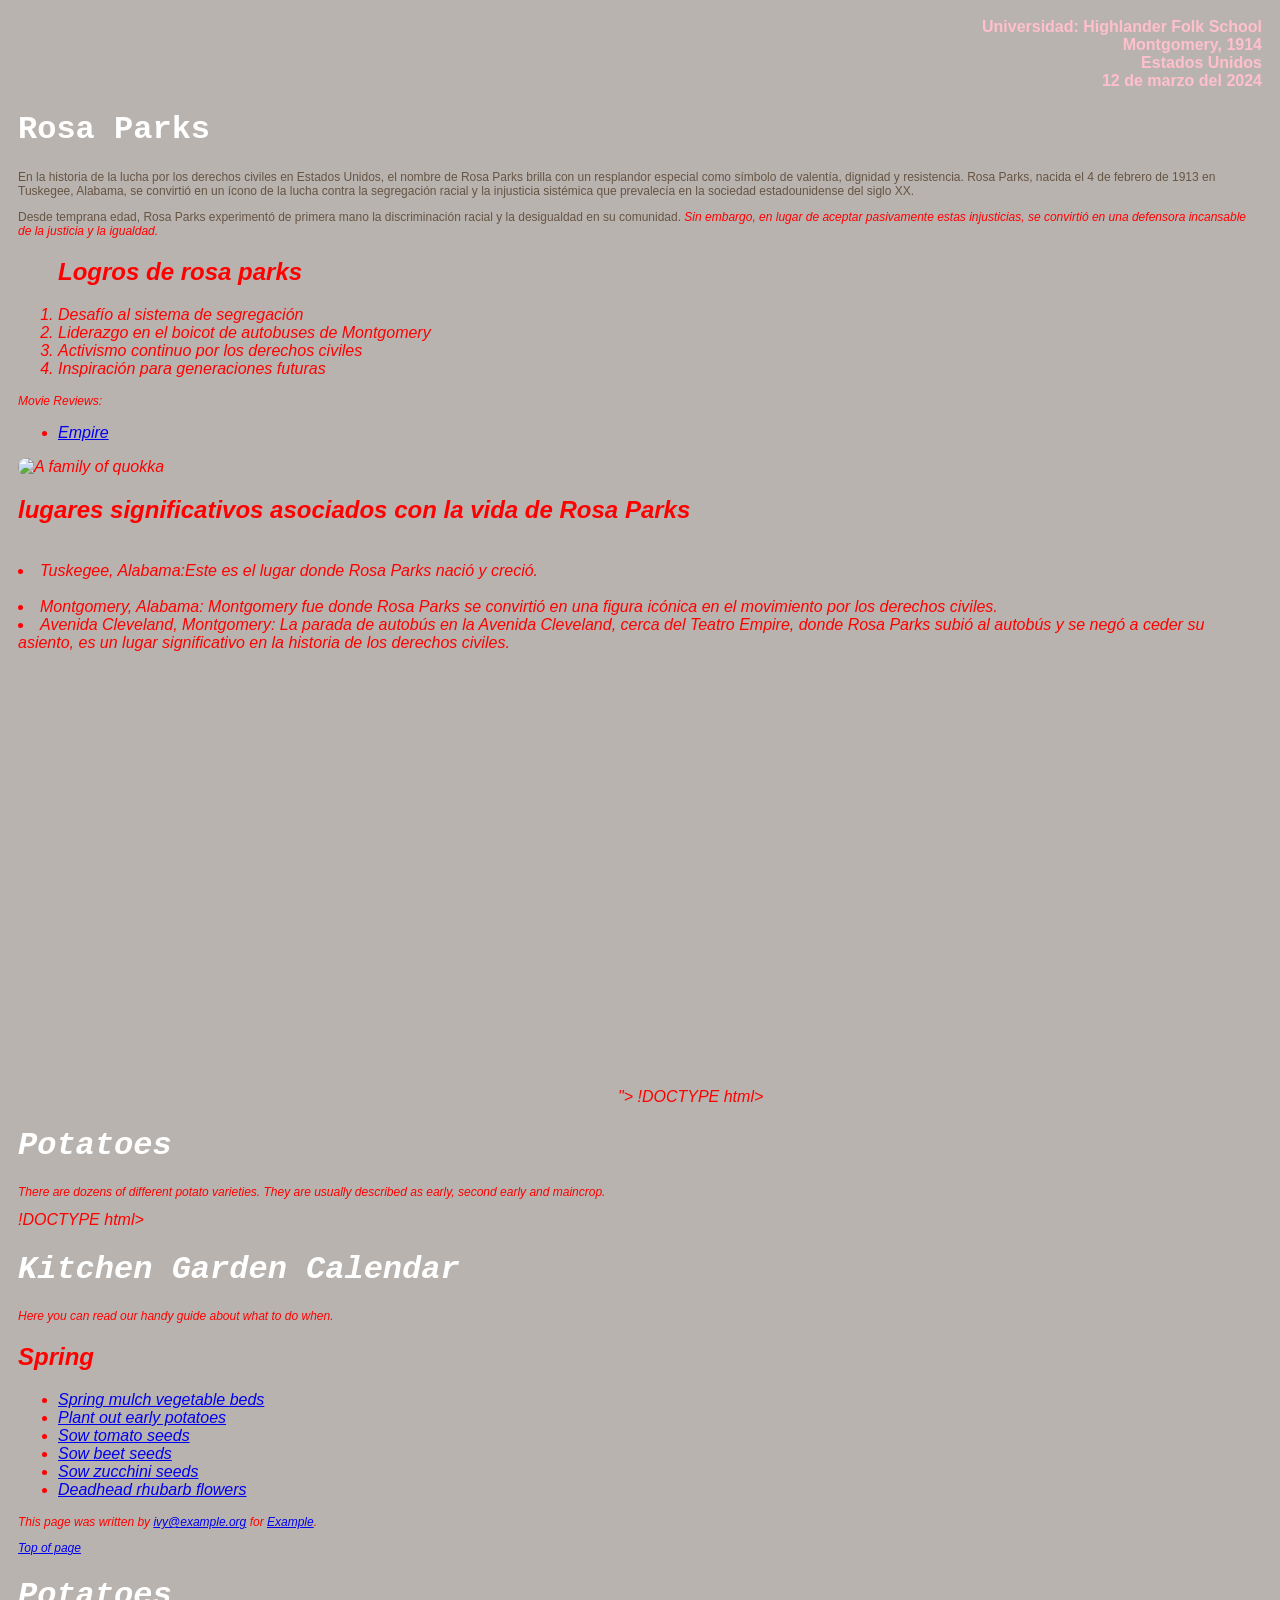
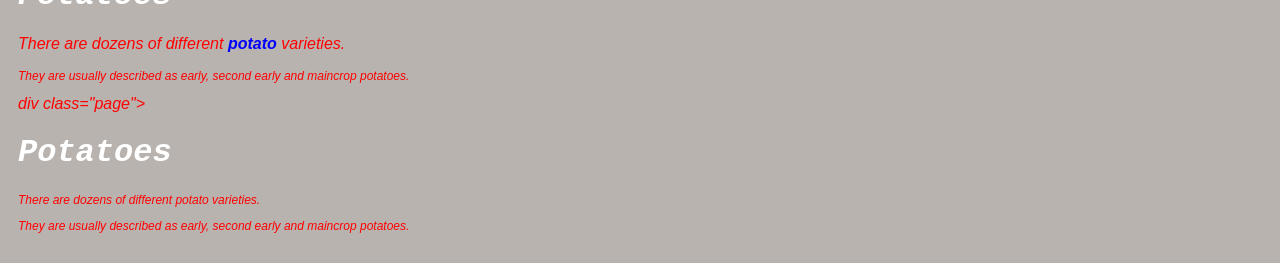
==== index.html @ 07aea65a "Add files via upload" ====
<!DOCTYPE html>
<head>
    <link rel="stylesheet" href="estilos.css">
    <title>Carta-Ejemplo</title>
    </head>

<body>

    
    <div style = "text-align: right">
    <b> Universidad: Highlander Folk School </b>
    </div>
    <div style = "text-align: right">
    <b > Montgomery, 1914 </b>
    </div>
    <div style = "text-align: right" >
    <b > Estados Unidos </b>
    </div>
    <div style = "text-align: right">
    <b > 12 de marzo del 2024 </b>
    </div>
    
    
<strong><h1>Rosa Parks</h1></strong>
 <p>    En la historia de la lucha por los derechos civiles en Estados Unidos, 
    el nombre de Rosa Parks brilla con un resplandor especial como símbolo de valentía, 
    dignidad y resistencia. 
        Rosa Parks, nacida el 4 de febrero de 1913 en Tuskegee, Alabama, 
    se convirtió en un ícono de la lucha contra la segregación racial y la injusticia sistémica 
    que prevalecía en la sociedad estadounidense del siglo XX.<p>

 <p>    Desde temprana edad, Rosa Parks experimentó 
    de primera mano la discriminación racial y la desigualdad 
    en su comunidad. 
        <i>Sin embargo, en lugar de aceptar pasivamente 
    estas injusticias, se convirtió en una defensora incansable de la justicia y la igualdad.<i></p>
    <ol>
    <h2>Logros de rosa parks</h2>
<li>Desafío al sistema de segregación</li>
<li>Liderazgo en el boicot de autobuses de Montgomery</li>
<li>Activismo continuo por los derechos civiles</li>
<li>Inspiración para generaciones futuras</li>

</ol>

<p>Movie Reviews:
<ul>
 <li><a href="https://historia.nationalgeographic.com.es/a/rosa-parks-mujer-negra-que-no-cedio-su-asiento-a-blanco-autobus_9945">
 Empire</a></li>

</ul>
 
 <img class="img" src="img/rosaparks.jpg" alt="A family of 
 quokka" title="The quokka is an Australian 
 marsupial that is similar in size to the 
 domestic cat." />

 <h2>lugares significativos asociados con la vida de Rosa Parks</h2>
<br>
 <li>Tuskegee, Alabama:Este es el lugar donde Rosa Parks nació y creció.</li>
 <br>
 <li>Montgomery, Alabama: Montgomery fue donde Rosa Parks se convirtió en una figura icónica en el movimiento por los derechos civiles. </li>
 <li>Avenida Cleveland, Montgomery: La parada de autobús en la Avenida Cleveland, cerca del Teatro Empire, donde Rosa Parks subió al autobús y se negó a ceder su asiento, es un lugar significativo en la historia de los derechos civiles.</li>

 <iframe src="https://www.google.com/maps/embed?pb=!1m14!1m8!1m3!1d53881.4355245611!2d-85.7492405!3d32.4301464!3m2!1i1024!2i768!4f13.1!3m3!1m2!1s0x888c509aaa4aaa8f%3A0x6872e3f04bcc2f9e!2sTuskegee%2C%20Alabama%2C%20EE.%20UU.!5e0!3m2!1ses-419!2sco!4v1710602637024!5m2!1ses-419!2sco" width="600" height="450" style="border:0;" allowfullscreen="" loading="lazy" referrerpolicy="no-referrer-when-downgrade"></iframe>"> 
   

 !DOCTYPE html>
<html>
<head>
 <title>Using External CSS</title>
 <link href="css/styles.css" type="text/css" 
 rel="stylesheet" />
</head>
<body>
 <h1>Potatoes</h1>
 <p>There are dozens of different potato 
 varieties. They are usually described as 
 early, second early and maincrop.</p>
</body>
</html>

!DOCTYPE html>
<html>
<head>
 <title>CSS Selectors</title>
</head>
<body>
 <h1 id="top">Kitchen Garden Calendar</h1>
 <p id="introduction">Here you can read our 
 handy guide about what to do when.</p>
 <h2>Spring</h2>
 <ul>
 <li><a href="mulch.html">
 Spring mulch vegetable beds</a></li>
 <li><a href="potato.html">
 Plant out early potatoes</a></li>
 <li><a href="tomato.html">
 Sow tomato seeds</a></li>
 <li><a href="beet.html">
 Sow beet seeds</a></li>
 <li><a href="zucchini.html">
 Sow zucchini seeds</a></li>
 <li><a href="rhubarb.html">
 Deadhead rhubarb flowers</a></li>
 </ul>
 <p class="note">
 This page was written by 
 <a href="mailto:ivy@example.org">
 ivy@example.org</a> for 
 <a href="http://www.example.org">Example</a>.
 </p>
 <p>
 <a href="#top">Top of page</a>
 </p>
</body>
</html>
<h1>Potatoes</h1>
<p id="intro">There are <i>dozens</i> of different 
<b>potato</b> varieties.</p>
<p>They are usually described as early, second early 
 and maincrop potatoes.</p>
 div class="page">
<h1>Potatoes</h1>
<p>There are dozens of different potato
 varieties.</p>
<p>They are usually described as early, second 
 early and maincrop potatoes.</p>
</div>
---- estilos.css ----
.img {
    width: 500px;
    height: 450px;

    border-radius: 2rem;
}
.mapa {

    margin-top: 25px;
    margin-bottom: 100px;

}
body {
    font-family: arial;
    background-color: rgb(185,179,175);}
   h1 {
    color: rgb(255,255,255);}
    *{
        font-family: Arial, Verdana, sans-serif;}
        h1 {
        font-family: "Courier New", monospace;}
        i {
        color: green;}
        i {
        color: red;}
        b {
        color: pink;}
        p b {
        color: blue !important;}
        p b {
        color: violet;}
        p#intro {
        font-size: 100%;}
        p {
        font-size: 75%;}

        body {
            font-family: Arial, Verdana, sans-serif;
            color: #665544;
            padding: 10px;}
            .page {
            border: 1px solid #665544;
            background-color: #efefef;
            padding: inherit;}
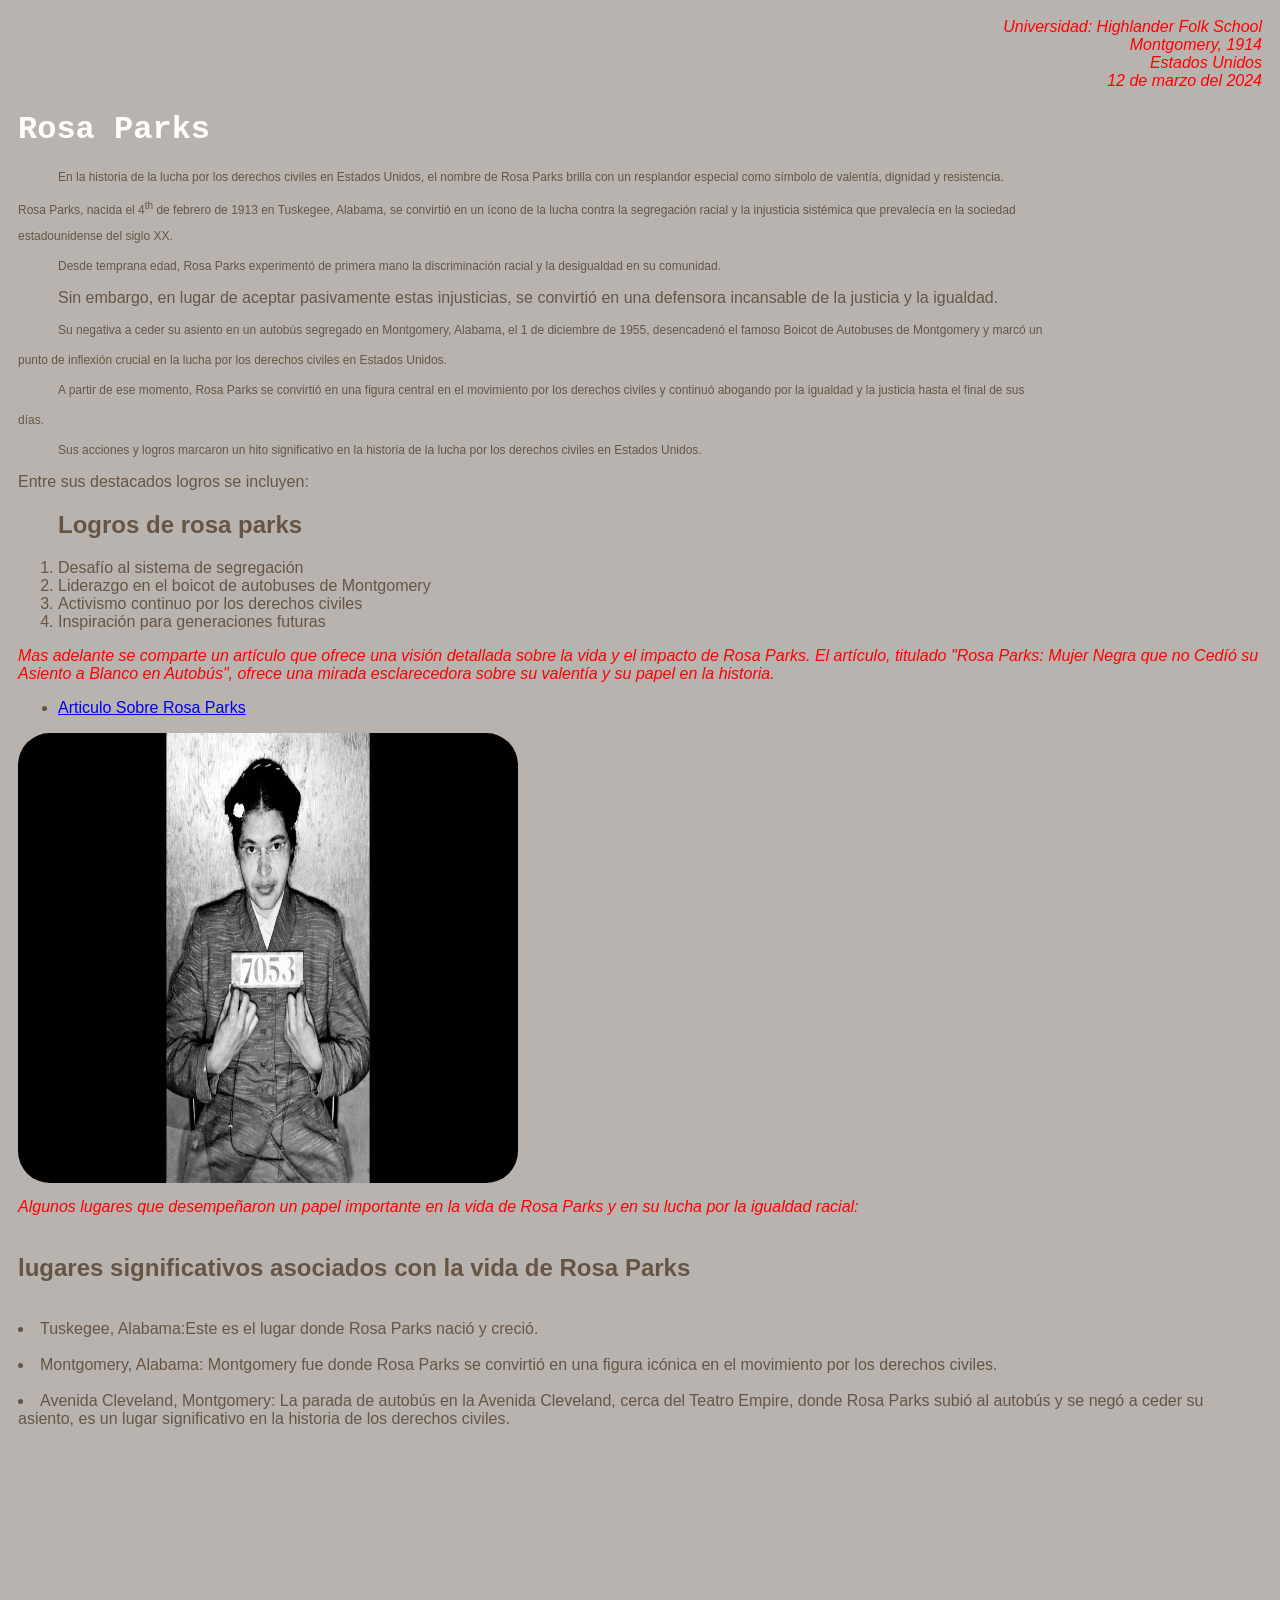
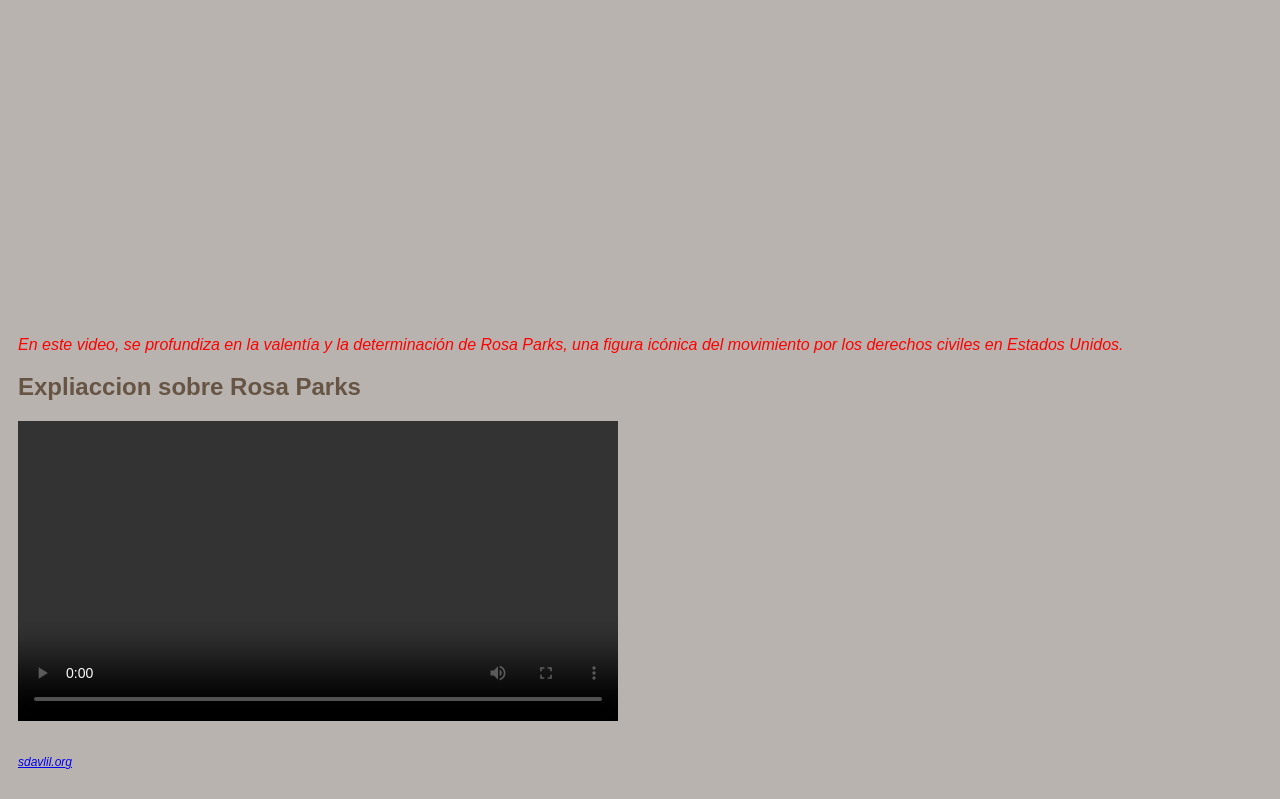
==== commit 14f25b63: "Add files via upload" ====
--- a/index.html
+++ b/index.html
@@ -1,7 +1,11 @@
 
-<!DOCTYPE html>
+<!DOCTYPE html> 
 <head>
     <link rel="stylesheet" href="estilos.css">
+    
+    <div class="centrado" id="map"></div>
+    <script>src = "js.js"</script>
+</body>
     <title>Carta-Ejemplo</title>
     </head>
 
@@ -9,122 +13,104 @@
 
     
     <div style = "text-align: right">
-    <b> Universidad: Highlander Folk School </b>
+    <I> Universidad: Highlander Folk School </I>
     </div>
     <div style = "text-align: right">
-    <b > Montgomery, 1914 </b>
+    <i> Montgomery, 1914 </I>
     </div>
     <div style = "text-align: right" >
-    <b > Estados Unidos </b>
+    <I> Estados Unidos </I>
     </div>
     <div style = "text-align: right">
-    <b > 12 de marzo del 2024 </b>
+    <I> 12 de marzo del 2024 </I>
     </div>
     
     
 <strong><h1>Rosa Parks</h1></strong>
- <p>    En la historia de la lucha por los derechos civiles en Estados Unidos, 
+<blockquote>
+<p>En la historia de la lucha por los derechos civiles en Estados Unidos, 
     el nombre de Rosa Parks brilla con un resplandor especial como símbolo de valentía, 
-    dignidad y resistencia. 
-        Rosa Parks, nacida el 4 de febrero de 1913 en Tuskegee, Alabama, 
+    dignidad y resistencia. </p></blockquote> 
+    <p>
+    Rosa Parks, nacida el 4<sup>th</sup> de febrero de 1913 en Tuskegee, Alabama, 
     se convirtió en un ícono de la lucha contra la segregación racial y la injusticia sistémica 
-    que prevalecía en la sociedad estadounidense del siglo XX.<p>
+    que prevalecía en la sociedad</p><p> estadounidense del siglo XX.</p>
+<blockquote>
+ <p>Desde temprana edad, Rosa Parks experimentó 
+    de primera mano la discriminación racial y la desigualdad 
+    en su comunidad. </p></blockquote>
 
- <p>    Desde temprana edad, Rosa Parks experimentó 
-    de primera mano la discriminación racial y la desigualdad 
-    en su comunidad. 
-        <i>Sin embargo, en lugar de aceptar pasivamente 
-    estas injusticias, se convirtió en una defensora incansable de la justicia y la igualdad.<i></p>
+<p> <blockquote> Sin embargo, en lugar de aceptar pasivamente 
+    estas injusticias, se convirtió en una defensora incansable de la justicia y la igualdad.</p></blockquote>
+
+ <blockquote> <p>Su negativa a ceder su asiento en un autobús segregado en Montgomery, Alabama, el 1 de diciembre de 1955, 
+    desencadenó el famoso Boicot de Autobuses de Montgomery y marcó un</p></blockquote>
+    <p>punto de inflexión crucial en la lucha por los derechos civiles en Estados Unidos. </p> 
+
+ <blockquote><p>A partir de ese momento, Rosa Parks se convirtió en una figura central en el movimiento por los derechos 
+        civiles y continuó abogando por la igualdad y la justicia hasta el final de sus</p></blockquote> <p>días. </p>
+
+<blockquote><p>Sus acciones y logros marcaron un hito significativo en la historia de la lucha por los derechos civiles en Estados Unidos.</p> </blockquote>
+</p>  Entre sus destacados logros se incluyen:</p>
+       
+
     <ol>
-    <h2>Logros de rosa parks</h2>
-<li>Desafío al sistema de segregación</li>
-<li>Liderazgo en el boicot de autobuses de Montgomery</li>
-<li>Activismo continuo por los derechos civiles</li>
-<li>Inspiración para generaciones futuras</li>
+        <h2>Logros de rosa parks</h2>
+        <li>Desafío al sistema de segregación</li>
+        <li>Liderazgo en el boicot de autobuses de Montgomery</li>
+        <li>Activismo continuo por los derechos civiles</li>
+        <li>Inspiración para generaciones futuras</li>
+    </ol>
 
-</ol>
+    <i>
+        Mas adelante se comparte un artículo que ofrece una visión detallada sobre la vida y el impacto de Rosa Parks. El artículo, titulado "Rosa Parks: Mujer Negra que no Cedíó su Asiento a Blanco en Autobús", ofrece una mirada esclarecedora sobre su valentía y su papel en la historia.
+    </i>
 
-<p>Movie Reviews:
+
 <ul>
  <li><a href="https://historia.nationalgeographic.com.es/a/rosa-parks-mujer-negra-que-no-cedio-su-asiento-a-blanco-autobus_9945">
- Empire</a></li>
+ Articulo Sobre Rosa Parks</a></li>
 
 </ul>
  
- <img class="img" src="img/rosaparks.jpg" alt="A family of 
- quokka" title="The quokka is an Australian 
- marsupial that is similar in size to the 
- domestic cat." />
+<p class="centrado"> <img class="img" src="rosaparks.jpg" alt="A family of 
+ quokka" title="«Lo único que me cansó fue el cansancio de ceder»"/> </p>
 
+<div class="lugares">
+ <i >Algunos lugares que desempeñaron un papel importante en la vida de Rosa Parks y en su lucha por la igualdad racial:</i>
+</div>
+<br>
  <h2>lugares significativos asociados con la vida de Rosa Parks</h2>
 <br>
  <li>Tuskegee, Alabama:Este es el lugar donde Rosa Parks nació y creció.</li>
  <br>
  <li>Montgomery, Alabama: Montgomery fue donde Rosa Parks se convirtió en una figura icónica en el movimiento por los derechos civiles. </li>
+ <br>
  <li>Avenida Cleveland, Montgomery: La parada de autobús en la Avenida Cleveland, cerca del Teatro Empire, donde Rosa Parks subió al autobús y se negó a ceder su asiento, es un lugar significativo en la historia de los derechos civiles.</li>
+<br>
 
- <iframe src="https://www.google.com/maps/embed?pb=!1m14!1m8!1m3!1d53881.4355245611!2d-85.7492405!3d32.4301464!3m2!1i1024!2i768!4f13.1!3m3!1m2!1s0x888c509aaa4aaa8f%3A0x6872e3f04bcc2f9e!2sTuskegee%2C%20Alabama%2C%20EE.%20UU.!5e0!3m2!1ses-419!2sco!4v1710602637024!5m2!1ses-419!2sco" width="600" height="450" style="border:0;" allowfullscreen="" loading="lazy" referrerpolicy="no-referrer-when-downgrade"></iframe>"> 
-   
+<body onload="loadMap()">
+<div class = "centrado" id="map">
+ <iframe src="https://www.google.com/maps/embed?pb=!1m14!1m8!1m3!1d53881.4355245611!2d-85.7492405!3d32.4301464!3m2!1i1024!2i768!4f13.1!3m3!1m2!1s0x888c509aaa4aaa8f%3A0x6872e3f04bcc2f9e!2sTuskegee%2C%20Alabama%2C%20EE.%20UU.!5e0!3m2!1ses-419!2sco!4v1710602637024!5m2!1ses-419!2sco" width="600" height="450" style="border:0;" allowfullscreen="" loading="lazy" referrerpolicy="no-referrer-when-downgrade"></iframe>
+</div>
 
- !DOCTYPE html>
-<html>
-<head>
- <title>Using External CSS</title>
- <link href="css/styles.css" type="text/css" 
- rel="stylesheet" />
-</head>
-<body>
- <h1>Potatoes</h1>
- <p>There are dozens of different potato 
- varieties. They are usually described as 
- early, second early and maincrop.</p>
 </body>
-</html>
+<br>
+<br>
+<div class="lugares">
+<i>En este video, se profundiza en la valentía y la determinación de Rosa Parks, una figura icónica del movimiento por los derechos civiles en Estados Unidos. </i>
+<h2>Expliaccion sobre Rosa Parks</h2>
+  <video src="Rosa Parks.mp4"  width="600" height="300" preload controls loop>
+ <p>Error VIDEO</p>
+ </video>
+</div>
+ <br>
 
-!DOCTYPE html>
-<html>
-<head>
- <title>CSS Selectors</title>
-</head>
-<body>
- <h1 id="top">Kitchen Garden Calendar</h1>
- <p id="introduction">Here you can read our 
- handy guide about what to do when.</p>
- <h2>Spring</h2>
- <ul>
- <li><a href="mulch.html">
- Spring mulch vegetable beds</a></li>
- <li><a href="potato.html">
- Plant out early potatoes</a></li>
- <li><a href="tomato.html">
- Sow tomato seeds</a></li>
- <li><a href="beet.html">
- Sow beet seeds</a></li>
- <li><a href="zucchini.html">
- Sow zucchini seeds</a></li>
- <li><a href="rhubarb.html">
- Deadhead rhubarb flowers</a></li>
- </ul>
- <p class="note">
- This page was written by 
- <a href="mailto:ivy@example.org">
- ivy@example.org</a> for 
- <a href="http://www.example.org">Example</a>.
- </p>
- <p>
- <a href="#top">Top of page</a>
- </p>
+ <address>
+    <p><a href="mailto:sdandradev@itc.edu.co">
+     sdavlil.org</a></p>
+    </address>
+
+
 </body>
-</html>
-<h1>Potatoes</h1>
-<p id="intro">There are <i>dozens</i> of different 
-<b>potato</b> varieties.</p>
-<p>They are usually described as early, second early 
- and maincrop potatoes.</p>
- div class="page">
-<h1>Potatoes</h1>
-<p>There are dozens of different potato
- varieties.</p>
-<p>They are usually described as early, second 
- early and maincrop potatoes.</p>
-</div>+</html>
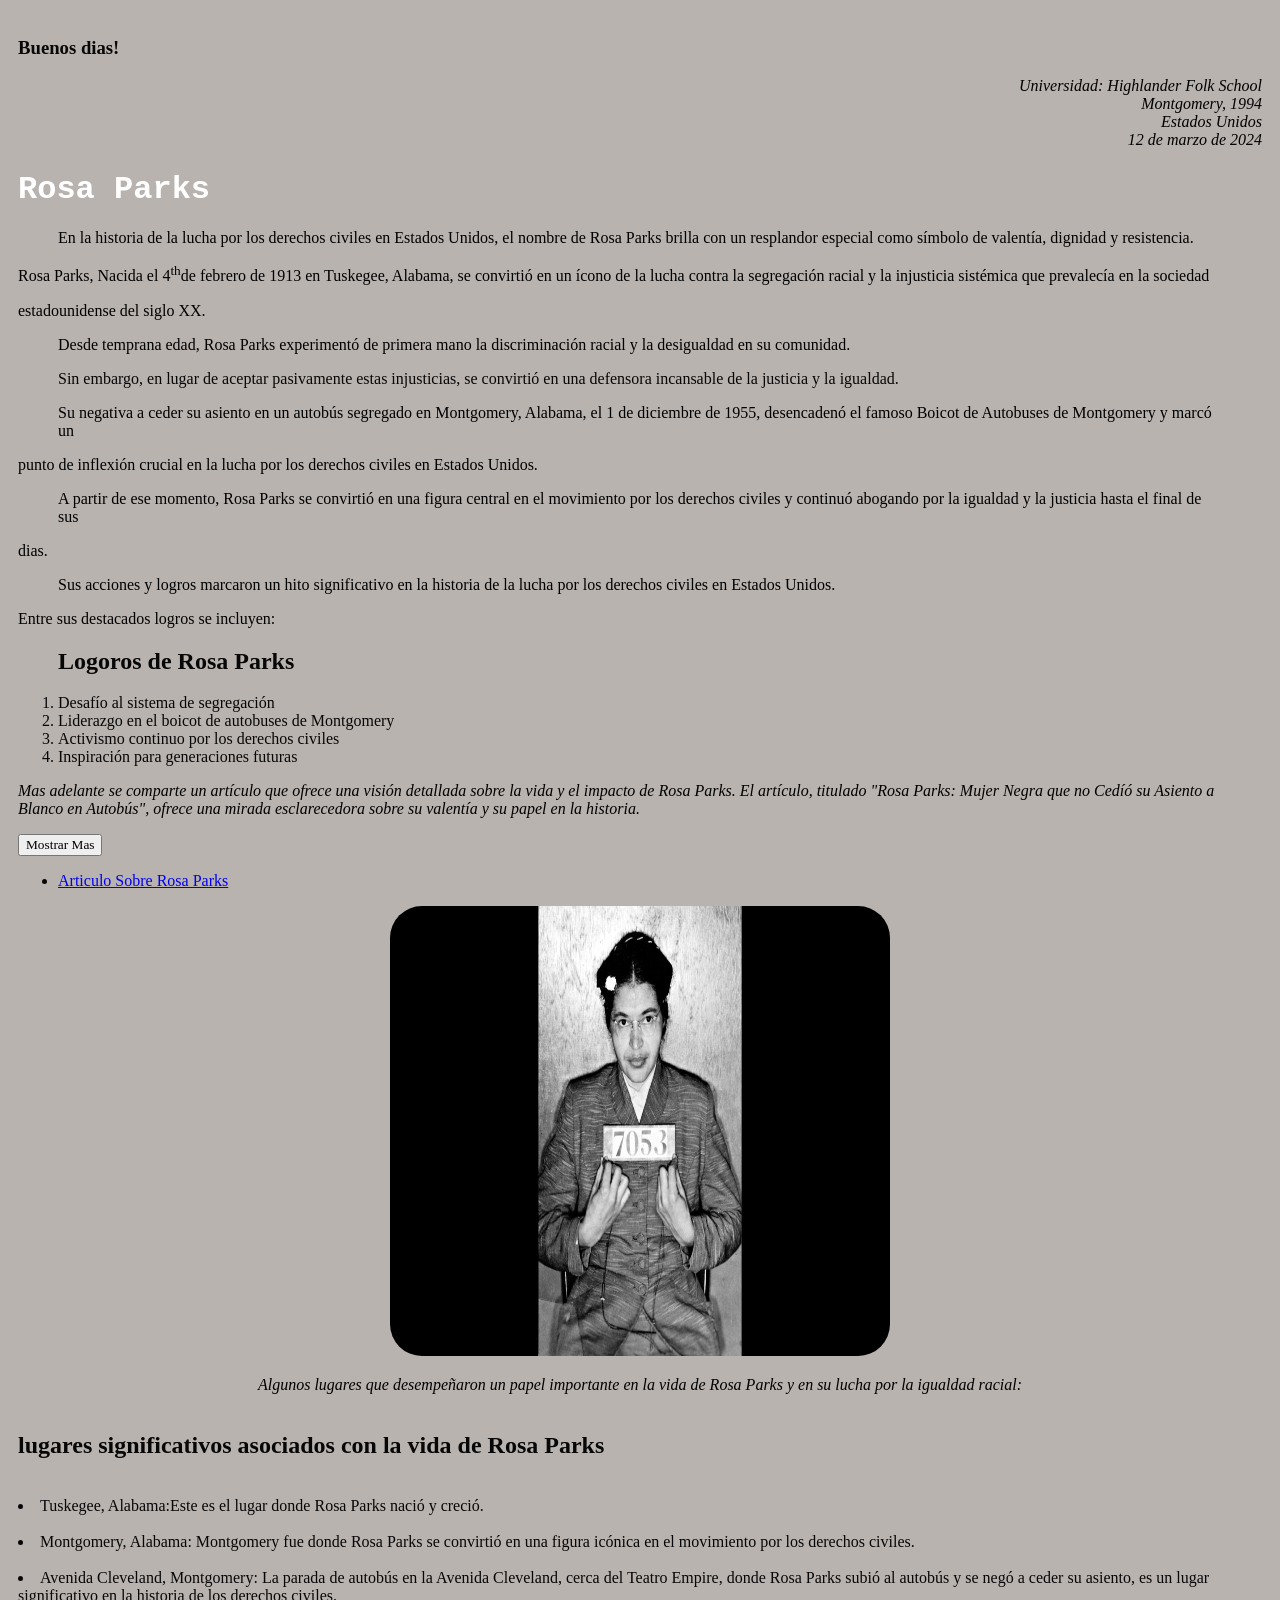
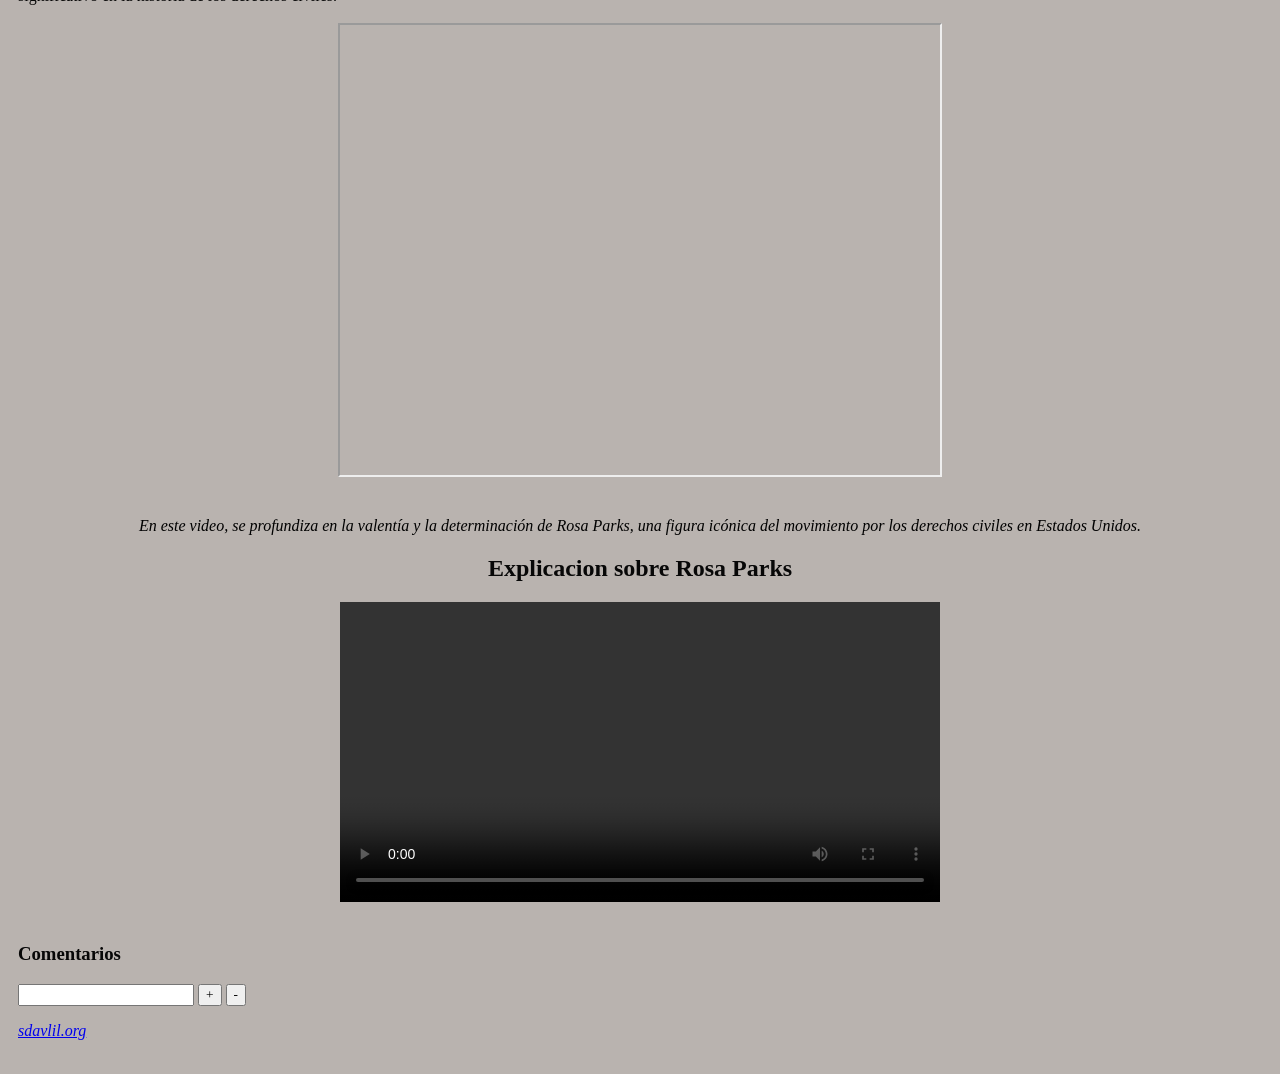
==== commit 05d03765: "Add files via upload" ====
--- a/index.html
+++ b/index.html
@@ -1,116 +1,152 @@
-
-<!DOCTYPE html> 
+<!DOCTYPE html>
+<html lang="en">
 <head>
-    <link rel="stylesheet" href="estilos.css">
-    
-    <div class="centrado" id="map"></div>
-    <script>src = "js.js"</script>
-</body>
-    <title>Carta-Ejemplo</title>
-    </head>
-
+    <meta charset="UTF-8">
+    <meta name="viewport" content="width=device-width, initial-scale=1.0">
+    <link rel = "stylesheet" href="css/estilos.css">
+    <div class = "centrado" id="map"></div>
+    <script src = "js/main.js"></script>
+    <title>Document</title>
+</head>
 <body>
 
-    
     <div style = "text-align: right">
-    <I> Universidad: Highlander Folk School </I>
+        <i> Universidad: Highlander Folk School</i>
+    </div>
+    <div style = "text-align: right;">
+        <i> Montgomery, 1994</i>
     </div>
     <div style = "text-align: right">
-    <i> Montgomery, 1914 </I>
+        <i> Estados Unidos</i>
     </div>
-    <div style = "text-align: right" >
-    <I> Estados Unidos </I>
+    <div style = "text-align: right;">
+        <i> 12 de marzo de 2024</i>
     </div>
-    <div style = "text-align: right">
-    <I> 12 de marzo del 2024 </I>
-    </div>
-    
-    
-<strong><h1>Rosa Parks</h1></strong>
-<blockquote>
-<p>En la historia de la lucha por los derechos civiles en Estados Unidos, 
-    el nombre de Rosa Parks brilla con un resplandor especial como símbolo de valentía, 
-    dignidad y resistencia. </p></blockquote> 
+
+    <strong><h1>Rosa Parks</h1></strong>
+    <blockquote>
+        <p>
+            En la historia de la lucha por los derechos civiles en Estados Unidos, 
+            el nombre de Rosa Parks brilla con un resplandor especial como símbolo de valentía, 
+            dignidad y resistencia.
+        </p>
+    </blockquote>
     <p>
-    Rosa Parks, nacida el 4<sup>th</sup> de febrero de 1913 en Tuskegee, Alabama, 
-    se convirtió en un ícono de la lucha contra la segregación racial y la injusticia sistémica 
-    que prevalecía en la sociedad</p><p> estadounidense del siglo XX.</p>
-<blockquote>
- <p>Desde temprana edad, Rosa Parks experimentó 
-    de primera mano la discriminación racial y la desigualdad 
-    en su comunidad. </p></blockquote>
-
-<p> <blockquote> Sin embargo, en lugar de aceptar pasivamente 
-    estas injusticias, se convirtió en una defensora incansable de la justicia y la igualdad.</p></blockquote>
-
- <blockquote> <p>Su negativa a ceder su asiento en un autobús segregado en Montgomery, Alabama, el 1 de diciembre de 1955, 
-    desencadenó el famoso Boicot de Autobuses de Montgomery y marcó un</p></blockquote>
-    <p>punto de inflexión crucial en la lucha por los derechos civiles en Estados Unidos. </p> 
-
- <blockquote><p>A partir de ese momento, Rosa Parks se convirtió en una figura central en el movimiento por los derechos 
-        civiles y continuó abogando por la igualdad y la justicia hasta el final de sus</p></blockquote> <p>días. </p>
-
-<blockquote><p>Sus acciones y logros marcaron un hito significativo en la historia de la lucha por los derechos civiles en Estados Unidos.</p> </blockquote>
-</p>  Entre sus destacados logros se incluyen:</p>
-       
-
+        Rosa Parks, Nacida el 4<sup>th</sup>de febrero de 1913 en Tuskegee, Alabama, 
+        se convirtió en un ícono de la lucha contra la segregación racial y la injusticia sistémica 
+        que prevalecía en la sociedad
+    </p><p>estadounidense del siglo XX.</p>
+    <blockquote>
+        <p>
+            Desde temprana edad, Rosa Parks experimentó 
+            de primera mano la discriminación racial y la desigualdad 
+            en su comunidad.
+        </p>
+    </blockquote>
+    <p>
+        <blockquote>
+            Sin embargo, en lugar de aceptar pasivamente 
+            estas injusticias, se convirtió en una defensora incansable de la justicia y la igualdad.
+        </blockquote>
+    </p>
+    <blockquote>
+        <p>
+            Su negativa a ceder su asiento en un autobús segregado en Montgomery, Alabama, el 1 de diciembre de 1955, 
+            desencadenó el famoso Boicot de Autobuses de Montgomery y marcó un
+        </p>
+    </blockquote>
+    <p>
+        punto de inflexión crucial en la lucha por los derechos civiles en Estados Unidos.
+    </p>
+    <blockquote>
+        <p>
+            A partir de ese momento, Rosa Parks se convirtió en una figura central en el movimiento por los derechos 
+        civiles y continuó abogando por la igualdad y la justicia hasta el final de sus
+        </p>
+    </blockquote>
+    <p>
+        dias.
+    </p>
+    <blockquote>
+        <p>
+            Sus acciones y logros marcaron un hito significativo en la historia de la lucha por los derechos civiles en Estados Unidos.
+        </p>
+    </blockquote>
+    <p>
+        Entre sus destacados logros se incluyen:
+    </p>
     <ol>
-        <h2>Logros de rosa parks</h2>
+        <h2>Logoros de Rosa Parks</h2>
         <li>Desafío al sistema de segregación</li>
         <li>Liderazgo en el boicot de autobuses de Montgomery</li>
         <li>Activismo continuo por los derechos civiles</li>
         <li>Inspiración para generaciones futuras</li>
     </ol>
-
     <i>
         Mas adelante se comparte un artículo que ofrece una visión detallada sobre la vida y el impacto de Rosa Parks. El artículo, titulado "Rosa Parks: Mujer Negra que no Cedíó su Asiento a Blanco en Autobús", ofrece una mirada esclarecedora sobre su valentía y su papel en la historia.
     </i>
+    <p>
+        <button id = "boton" onclick = "mostrar()" > Mostrar Mas </button>
+    </p>
+    <div id = "mostrarmas">
+        <ul>
+            <li><a href="https://historia.nationalgeographic.com.es/a/rosa-parks-mujer-negra-que-no-cedio-su-asiento-a-blanco-autobus_9945">
+                Articulo Sobre Rosa Parks
+            </a></li>
+        </ul>
+        <p class="centrado"><img class = "img" src="/img/rosaparks.jpg" alt="A family of
+            quokka" title="«Lo único que me cansó fue el cansancio de ceder»">
+        </p>
 
-
-<ul>
- <li><a href="https://historia.nationalgeographic.com.es/a/rosa-parks-mujer-negra-que-no-cedio-su-asiento-a-blanco-autobus_9945">
- Articulo Sobre Rosa Parks</a></li>
-
-</ul>
- 
-<p class="centrado"> <img class="img" src="rosaparks.jpg" alt="A family of 
- quokka" title="«Lo único que me cansó fue el cansancio de ceder»"/> </p>
-
-<div class="lugares">
- <i >Algunos lugares que desempeñaron un papel importante en la vida de Rosa Parks y en su lucha por la igualdad racial:</i>
-</div>
-<br>
- <h2>lugares significativos asociados con la vida de Rosa Parks</h2>
-<br>
- <li>Tuskegee, Alabama:Este es el lugar donde Rosa Parks nació y creció.</li>
- <br>
- <li>Montgomery, Alabama: Montgomery fue donde Rosa Parks se convirtió en una figura icónica en el movimiento por los derechos civiles. </li>
- <br>
- <li>Avenida Cleveland, Montgomery: La parada de autobús en la Avenida Cleveland, cerca del Teatro Empire, donde Rosa Parks subió al autobús y se negó a ceder su asiento, es un lugar significativo en la historia de los derechos civiles.</li>
-<br>
-
-<body onload="loadMap()">
-<div class = "centrado" id="map">
- <iframe src="https://www.google.com/maps/embed?pb=!1m14!1m8!1m3!1d53881.4355245611!2d-85.7492405!3d32.4301464!3m2!1i1024!2i768!4f13.1!3m3!1m2!1s0x888c509aaa4aaa8f%3A0x6872e3f04bcc2f9e!2sTuskegee%2C%20Alabama%2C%20EE.%20UU.!5e0!3m2!1ses-419!2sco!4v1710602637024!5m2!1ses-419!2sco" width="600" height="450" style="border:0;" allowfullscreen="" loading="lazy" referrerpolicy="no-referrer-when-downgrade"></iframe>
-</div>
-
-</body>
-<br>
-<br>
-<div class="lugares">
-<i>En este video, se profundiza en la valentía y la determinación de Rosa Parks, una figura icónica del movimiento por los derechos civiles en Estados Unidos. </i>
-<h2>Expliaccion sobre Rosa Parks</h2>
-  <video src="Rosa Parks.mp4"  width="600" height="300" preload controls loop>
- <p>Error VIDEO</p>
- </video>
-</div>
- <br>
-
- <address>
-    <p><a href="mailto:sdandradev@itc.edu.co">
-     sdavlil.org</a></p>
-    </address>
-
-
+        <div class="lugares">
+            <i>
+                Algunos lugares que desempeñaron un papel importante en la vida de Rosa Parks y en su lucha por la igualdad racial:
+            </i>
+        </div>
+        <br>
+            <h2>
+                lugares significativos asociados con la vida de Rosa Parks
+            </h2>
+        <br>
+        <li>
+            Tuskegee, Alabama:Este es el lugar donde Rosa Parks nació y creció.
+        </li>
+        <br>
+        <li>
+            Montgomery, Alabama: Montgomery fue donde Rosa Parks se convirtió en una figura icónica en el movimiento por los derechos civiles. 
+        </li>
+        <br>
+        <li>
+            Avenida Cleveland, Montgomery: La parada de autobús en la Avenida Cleveland, cerca del Teatro Empire, donde Rosa Parks subió al autobús y se negó a ceder su asiento, es un lugar significativo en la historia de los derechos civiles.
+        </li>
+        <br>
+        <body onload="loadmap()">
+            <div class = "centrado" id="map">
+                <iframe src="https://www.google.com/maps/embed?pb=!1m14!1m8!1m3!1d53881.4355245611!2d-85.7492405!3d32.4301464!3m2!1i1024!2i768!4f13.1!3m3!1m2!1s0x888c509aaa4aaa8f%3A0x6872e3f04bcc2f9e!2sTuskegee%2C%20Alabama%2C%20EE.%20UU.!5e0!3m2!1ses-419!2sco!4v1710602637024!5m2!1ses-419!2sco" width="600" height="450"></iframe>
+            </div>
+        </body>
+        <br>
+        <br>
+        <div class="lugares">
+            <i>En este video, se profundiza en la valentía y la determinación de Rosa Parks, una figura icónica del movimiento por los derechos civiles en Estados Unidos.</i>
+            <h2>Explicacion sobre Rosa Parks</h2>
+            <video src="/img/Rosa Parks.mp4" width="600" height="300" preload controls loop>
+                <p>Error Video</p>
+            </video>
+        </div>
+        <br>
+        <div id = "comentarios">
+            <h3>Comentarios</h3>
+            <input type="text" id = "coment">
+            <button onclick="comentarios()">+</button>
+            <button onclick = "eliminarcomentarios()">-</button>
+            <ul id = "agregar"></ul>
+        </div>
+    </div>
+   <address>
+    <p>
+        <a href="maito:sdandradev@itc.edu.co">sdavlil.org</a>
+    </p>
+   </address> 
 </body>
 </html>
--- a/css/estilos.css
+++ b/css/estilos.css
@@ -0,0 +1,54 @@
+.img {
+    width: 500px;
+    height: 450px;
+    
+
+    border-radius: 2rem;
+}
+
+.centrado {
+    text-align: center;
+}
+.mapa {
+
+    margin-top: 25px;
+    margin-bottom: 100px;
+
+}
+.lugares {
+
+    text-align: center;
+}
+body {
+    font-family: tymes 'Times New Roman', Times, serif;
+    background-color: rgb(185,179,175);}
+   h1 {
+    color: rgb(255,255,255);}
+    *{
+        font-family: 'Times New Roman', Times, serif, Verdana, sans-serif;}
+        h1 {
+        font-family: "Courier New", monospace;}
+        i {
+        color: green;}
+        i {
+        color: rgb(0, 0, 0);}
+        b {
+        color: pink;}
+        p b {
+        color: blue !important;}
+        p b {
+        color: violet;}
+        p#intro {
+        font-size: 100%;}
+        p {
+        color: black;
+        font-size: 100%;}
+
+        body {
+            font-family: tymes 'Times New Roman', Times, serif, Verdana, sans-serif;
+            color: #070707;
+            padding: 10px;}
+            .page {
+            border: 1px solid #665544;
+            background-color: #efefef;
+            padding: inherit;} 
